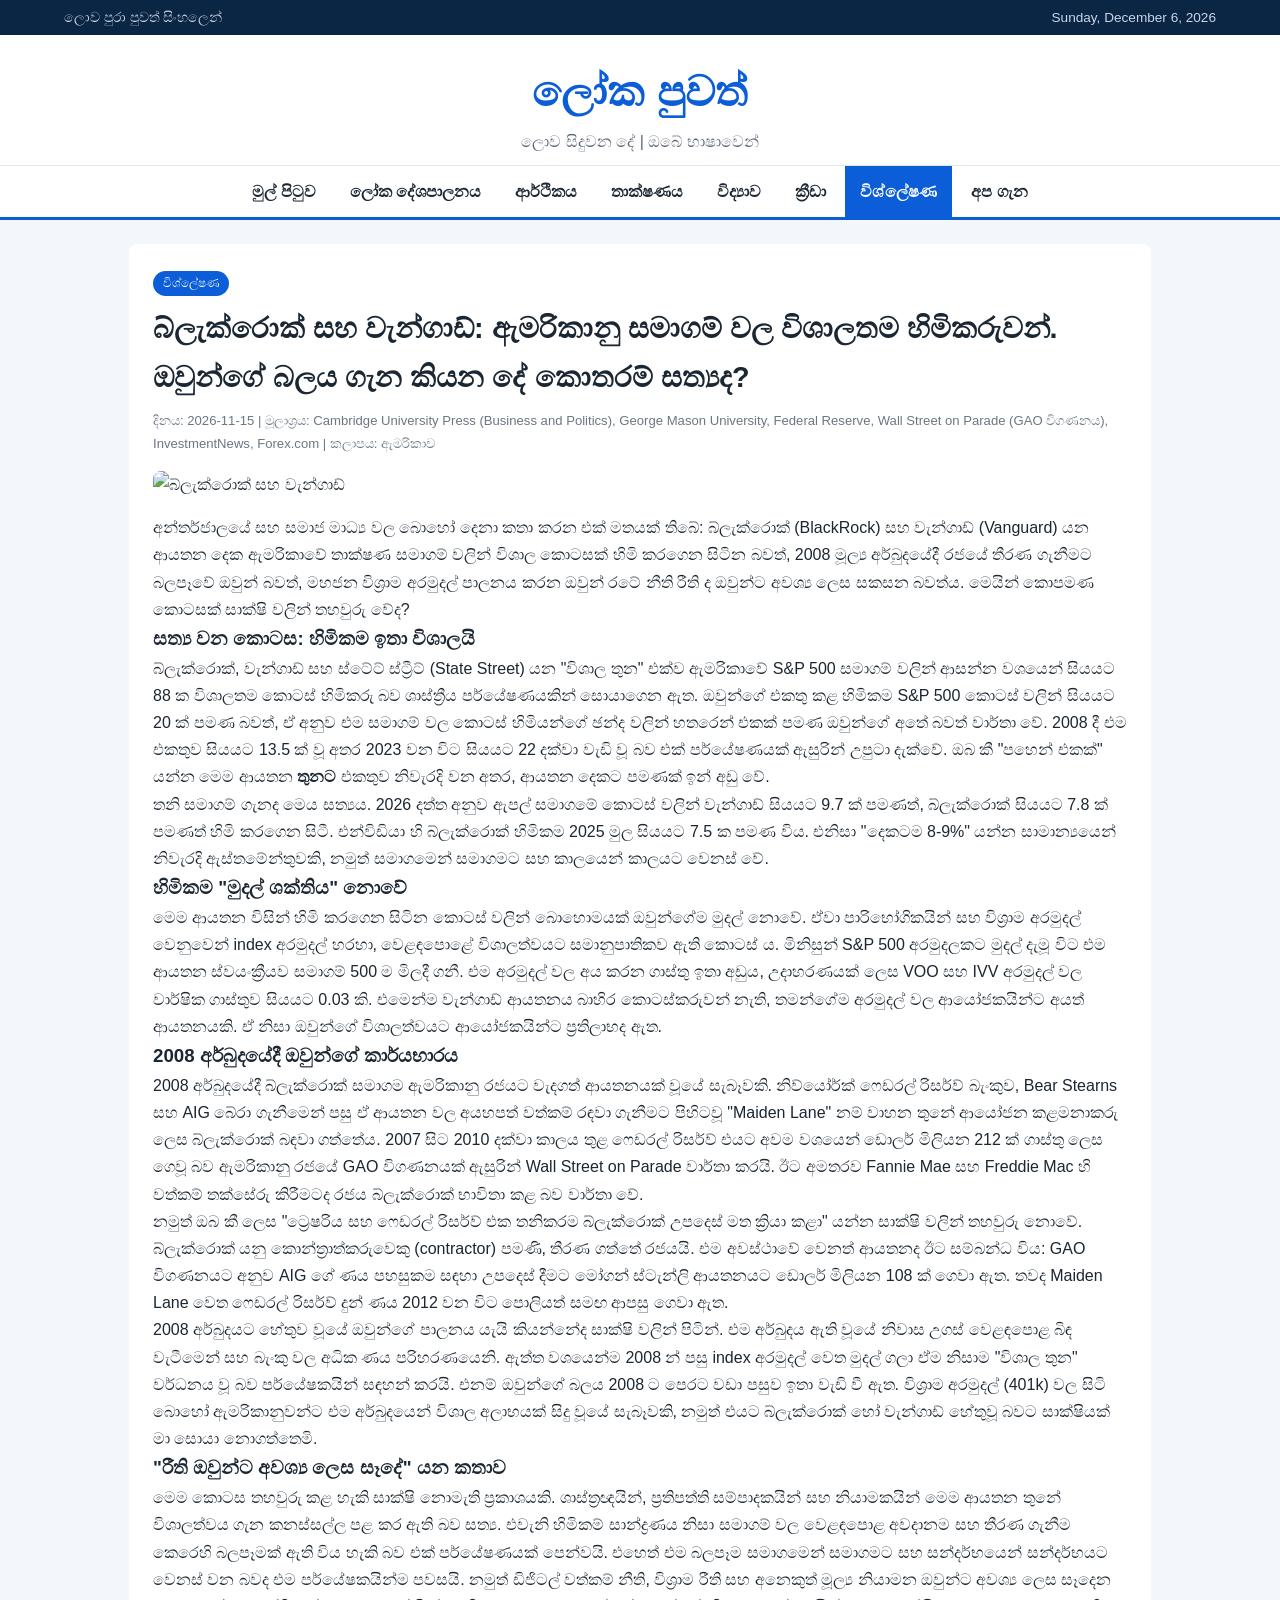
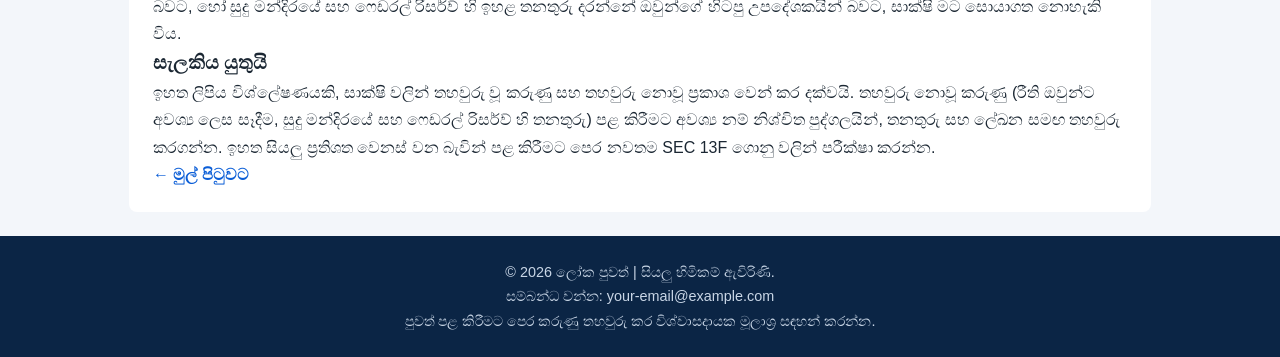
==== news-blackrock-vanguard.html @ 2d6bdccb "Add files via upload" ====
<!DOCTYPE html>
<html lang="si">

<head>
    <meta charset="UTF-8">
    <meta name="viewport" content="width=device-width, initial-scale=1.0">
    <!-- ✏️ පුවතේ සිරස්තලය මෙතැනත් දමන්න (browser tab එකේ පෙනේ) -->
    <title>බ්ලැක්රොක් සහ වැන්ගාඩ්: ඇමරිකානු සමාගම් වල විශාලතම හිමිකරුවන් | ලෝක පුවත්</title>
    <meta name="description" content="බ්ලැක්රොක් සහ වැන්ගාඩ් ඇමරිකානු සමාගම් වල විශාල කොටස් හිමිකරුවන් වුවත්, ඔවුන් රටේ නීති තීරණය කරන බවට ඇති කතාව කොතරම් සත්‍යද?">
    <link rel="stylesheet" href="css/style.css">
    <script src="js/script.js" defer></script>
</head>

<body>

    <!-- ============ ඉහළම තීරුව ============ -->
    <div class="topbar">
        <span>ලොව පුරා පුවත් සිංහලෙන්</span>
        <span id="today"></span>
    </div>

    <!-- ============ අඩවියේ නම ============ -->
    <header class="masthead">
        <h1>ලෝක පුවත්</h1>
        <p>ලොව සිදුවන දේ | ඔබේ භාෂාවෙන්</p>
    </header>

    <!-- ============ මෙනුව ============ -->
    <nav class="main-nav">
        <a href="index.html">මුල් පිටුව</a>
        <a href="politics.html">ලෝක දේශපාලනය</a>
        <a href="economy.html">ආර්ථිකය</a>
        <a href="technology.html">තාක්ෂණය</a>
        <a href="science.html">විද්‍යාව</a>
        <a href="sports.html">ක්‍රීඩා</a>
        <a href="analysis.html" class="active">විශ්ලේෂණ</a>
        <a href="about.html">අප ගැන</a>
    </nav>

    <main class="container">

        <!-- ====================================================== -->
        <!--                   සම්පූර්ණ ලිපිය                        -->
        <!-- ====================================================== -->
        <article class="article">

            <!-- ✏️ කාණ්ඩය -->
            <span class="category">විශ්ලේෂණ</span>

            <!-- ✏️ සිරස්තලය -->
            <h2>බ්ලැක්රොක් සහ වැන්ගාඩ්: ඇමරිකානු සමාගම් වල විශාලතම හිමිකරුවන්. ඔවුන්ගේ බලය ගැන කියන දේ කොතරම් සත්‍යද?</h2>

            <!-- ✏️ දිනය සහ මූලාශ්‍රය -->
            <p class="meta">දිනය: 2026-11-15 | මූලාශ්‍රය: Cambridge University Press (Business and Politics), George Mason University, Federal Reserve, Wall Street on Parade (GAO විගණනය), InvestmentNews, Forex.com | කලාපය: ඇමරිකාව</p>

            <!-- ✏️ ඡායාරූපය: ඔබේම ඡායාරූපයක් images folder එකට දමා මෙහි ලිපිනය වෙනස් කරන්න -->
            <img src="https://placehold.co/1000x560?text=BlackRock+Vanguard" alt="බ්ලැක්රොක් සහ වැන්ගාඩ්">

            <p>
                අන්තර්ජාලයේ සහ සමාජ මාධ්‍ය වල බොහෝ දෙනා කතා කරන එක් මතයක් තිබේ: බ්ලැක්රොක් (BlackRock) සහ
                වැන්ගාඩ් (Vanguard) යන ආයතන දෙක ඇමරිකාවේ තාක්ෂණ සමාගම් වලින් විශාල කොටසක් හිමි කරගෙන සිටින බවත්, 2008
                මූල්‍ය අර්බුදයේදී රජයේ තීරණ ගැනීමට බලපෑවේ ඔවුන් බවත්, මහජන විශ්‍රාම අරමුදල් පාලනය කරන ඔවුන් රටේ නීති
                රීති ද ඔවුන්ට අවශ්‍ය ලෙස සකසන බවත්ය. මෙයින් කොපමණ කොටසක් සාක්ෂි වලින් තහවුරු වේද?
            </p>

            <h3>සත්‍ය වන කොටස: හිමිකම ඉතා විශාලයි</h3>
            <p>
                බ්ලැක්රොක්, වැන්ගාඩ් සහ ස්ටේට් ස්ට්‍රීට් (State Street) යන "විශාල තුන" එක්ව ඇමරිකාවේ S&amp;P 500
                සමාගම් වලින් ආසන්න වශයෙන් සියයට 88 ක විශාලතම කොටස් හිමිකරු බව ශාස්ත්‍රීය පර්යේෂණයකින් සොයාගෙන ඇත.
                ඔවුන්ගේ එකතු කළ හිමිකම S&amp;P 500 කොටස් වලින් සියයට 20 ක් පමණ බවත්, ඒ අනුව එම සමාගම් වල
                කොටස් හිමියන්ගේ ඡන්ද වලින් හතරෙන් එකක් පමණ ඔවුන්ගේ අතේ බවත් වාර්තා වේ. 2008 දී එම එකතුව සියයට 13.5
                ක් වූ අතර 2023 වන විට සියයට 22 දක්වා වැඩි වූ බව එක් පර්යේෂණයක් ඇසුරින් උපුටා දැක්වේ. ඔබ කී
                "පහෙන් එකක්" යන්න මෙම ආයතන <b>තුනට</b> එකතුව නිවැරදි වන අතර, ආයතන දෙකට පමණක් ඉන් අඩු වේ.
            </p>
            <p>
                තනි සමාගම් ගැනද මෙය සත්‍යය. 2026 දත්ත අනුව ඇපල් සමාගමේ කොටස් වලින් වැන්ගාඩ් සියයට 9.7 ක් පමණත්,
                බ්ලැක්රොක් සියයට 7.8 ක් පමණත් හිමි කරගෙන සිටී. එන්විඩියා හි බ්ලැක්රොක් හිමිකම 2025 මුල සියයට 7.5 ක
                පමණ විය. එනිසා "දෙකටම 8-9%" යන්න සාමාන්‍යයෙන් නිවැරදි ඇස්තමේන්තුවකි, නමුත් සමාගමෙන් සමාගමට සහ කාලයෙන් කාලයට
                වෙනස් වේ.
            </p>

            <h3>හිමිකම "මුදල් ශක්තිය" නොවේ</h3>
            <p>
                මෙම ආයතන විසින් හිමි කරගෙන සිටින කොටස් වලින් බොහොමයක් ඔවුන්ගේම මුදල් නොවේ. ඒවා පාරිභෝගිකයින් සහ විශ්‍රාම
                අරමුදල් වෙනුවෙන් index අරමුදල් හරහා, වෙළඳපොළේ විශාලත්වයට සමානුපාතිකව ඇති කොටස් ය. මිනිසුන් S&amp;P 500
                අරමුදලකට මුදල් දැමූ විට එම ආයතන ස්වයංක්‍රීයව සමාගම් 500 ම මිලදී ගනී. එම අරමුදල් වල අය කරන ගාස්තු ඉතා
                අඩුය, උදාහරණයක් ලෙස VOO සහ IVV අරමුදල් වල වාර්ෂික ගාස්තුව සියයට 0.03 කි. එමෙන්ම වැන්ගාඩ් ආයතනය බාහිර
                කොටස්කරුවන් නැති, තමන්ගේම අරමුදල් වල ආයෝජකයින්ට අයත් ආයතනයකි. ඒ නිසා ඔවුන්ගේ විශාලත්වයට ආයෝජකයින්ට
                ප්‍රතිලාභද ඇත.
            </p>

            <h3>2008 අර්බුදයේදී ඔවුන්ගේ කාර්යභාරය</h3>
            <p>
                2008 අර්බුදයේදී බ්ලැක්රොක් සමාගම ඇමරිකානු රජයට වැදගත් ආයතනයක් වූයේ සැබෑවකි. නිව්යෝර්ක් ෆෙඩරල් රිසර්ව්
                බැංකුව, Bear Stearns සහ AIG බේරා ගැනීමෙන් පසු ඒ ආයතන වල අයහපත් වත්කම් රඳවා ගැනීමට පිහිටවූ "Maiden Lane"
                නම් වාහන තුනේ ආයෝජන කළමනාකරු ලෙස බ්ලැක්රොක් බඳවා ගත්තේය. 2007 සිට 2010 දක්වා කාලය තුළ ෆෙඩරල් රිසර්ව්
                එයට අවම වශයෙන් ඩොලර් මිලියන 212 ක් ගාස්තු ලෙස ගෙවූ බව ඇමරිකානු රජයේ GAO විගණනයක් ඇසුරින් Wall Street on
                Parade වාර්තා කරයි. ඊට අමතරව Fannie Mae සහ Freddie Mac හි වත්කම් තක්සේරු කිරීමටද රජය බ්ලැක්රොක් භාවිතා
                කළ බව වාර්තා වේ.
            </p>
            <p>
                නමුත් ඔබ කී ලෙස "ට්‍රෙෂරිය සහ ෆෙඩරල් රිසර්ව් එක තනිකරම බ්ලැක්රොක් උපදෙස් මත ක්‍රියා කළා" යන්න සාක්ෂි වලින්
                තහවුරු නොවේ. බ්ලැක්රොක් යනු කොන්ත්‍රාත්කරුවෙකු (contractor) පමණි, තීරණ ගත්තේ රජයයි. එම අවස්ථාවේ වෙනත් ආයතනද
                ඊට සම්බන්ධ විය: GAO විගණනයට අනුව AIG ගේ ණය පහසුකම සඳහා උපදෙස් දීමට මෝගන් ස්ටැන්ලි ආයතනයට ඩොලර් මිලියන 108
                ක් ගෙවා ඇත. තවද Maiden Lane වෙත ෆෙඩරල් රිසර්ව් දුන් ණය 2012 වන විට පොලියත් සමඟ ආපසු ගෙවා ඇත.
            </p>
            <p>
                2008 අර්බුදයට හේතුව වූයේ ඔවුන්ගේ පාලනය යැයි කියන්නේද සාක්ෂි වලින් පිටින්. එම අර්බුදය ඇති වූයේ නිවාස උගස්
                වෙළඳපොළ බිඳ වැටීමෙන් සහ බැංකු වල අධික ණය පරිහරණයෙනි. ඇත්ත වශයෙන්ම 2008 න් පසු index අරමුදල් වෙත
                මුදල් ගලා ඒම නිසාම "විශාල තුන" වර්ධනය වූ බව පර්යේෂකයින් සඳහන් කරයි. එනම් ඔවුන්ගේ බලය 2008 ට පෙරට
                වඩා පසුව ඉතා වැඩි වී ඇත. විශ්‍රාම අරමුදල් (401k) වල සිටි බොහෝ ඇමරිකානුවන්ට එම අර්බුදයෙන් විශාල අලාභයක්
                සිදු වූයේ සැබෑවකි, නමුත් එයට බ්ලැක්රොක් හෝ වැන්ගාඩ් හේතුවූ බවට සාක්ෂියක් මා සොයා නොගත්තෙමි.
            </p>

            <h3>"රීති ඔවුන්ට අවශ්‍ය ලෙස සෑදේ" යන කතාව</h3>
            <p>
                මෙම කොටස තහවුරු කළ හැකි සාක්ෂි නොමැති ප්‍රකාශයකි. ශාස්ත්‍රඥයින්, ප්‍රතිපත්ති සම්පාදකයින් සහ නියාමකයින්
                මෙම ආයතන තුනේ විශාලත්වය ගැන කනස්සල්ල පළ කර ඇති බව සත්‍ය. එවැනි හිමිකම් සාන්ද්‍රණය නිසා සමාගම් වල
                වෙළඳපොළ අවදානම සහ තීරණ ගැනීම කෙරෙහි බලපෑමක් ඇති විය හැකි බව එක් පර්යේෂණයක් පෙන්වයි. එහෙත් එම බලපෑම
                සමාගමෙන් සමාගමට සහ සන්දර්භයෙන් සන්දර්භයට වෙනස් වන බවද එම පර්යේෂකයින්ම පවසයි. නමුත් ඩිජිටල් වත්කම් නීති,
                විශ්‍රාම රීති සහ අනෙකුත් මූල්‍ය නියාමන ඔවුන්ට අවශ්‍ය ලෙස සෑදෙන බවට, හෝ සුදු මන්දිරයේ සහ ෆෙඩරල්
                රිසර්ව් හි ඉහළ තනතුරු දරන්නේ ඔවුන්ගේ හිටපු උපදේශකයින් බවට, සාක්ෂි මට සොයාගත නොහැකි විය.
            </p>

            <h3>සැලකිය යුතුයි</h3>
            <p>
                ඉහත ලිපිය විශ්ලේෂණයකි, සාක්ෂි වලින් තහවුරු වූ කරුණු සහ තහවුරු නොවූ ප්‍රකාශ වෙන් කර දක්වයි. තහවුරු නොවූ
                කරුණු (රීති ඔවුන්ට අවශ්‍ය ලෙස සෑදීම, සුදු මන්දිරයේ සහ ෆෙඩරල් රිසර්ව් හි තනතුරු) පළ කිරීමට අවශ්‍ය නම් නිශ්චිත
                පුද්ගලයින්, තනතුරු සහ ලේඛන සමඟ තහවුරු කරගන්න. ඉහත සියලු ප්‍රතිශත වෙනස් වන බැවින් පළ කිරීමට පෙර
                නවතම SEC 13F ගොනු වලින් පරීක්ෂා කරන්න.
            </p>

            <!-- ආපසු යන සබැඳිය -->
            <a href="index.html" class="read-more">← මුල් පිටුවට</a>

        </article>

    </main>

    <!-- ============ පාදය ============ -->
    <footer>
        <p>© 2026 ලෝක පුවත් | සියලු හිමිකම් ඇවිරිණි.</p>
        <!-- ✏️ ඔබේ සැබෑ email ලිපිනය දමන්න -->
        <p>සම්බන්ධ වන්න: your-email@example.com</p>
        <p>පුවත් පළ කිරීමට පෙර කරුණු තහවුරු කර විශ්වාසදායක මූලාශ්‍ර සඳහන් කරන්න.</p>
    </footer>

</body>

</html>
---- css/style.css ----
/* ===== පොදු ===== */
* { box-sizing: border-box; margin: 0; padding: 0; }
body { font-family: "Noto Sans Sinhala", "Iskoola Pota", Arial, sans-serif; background: #f3f6fa; color: #1b2733; line-height: 1.7; }
a { color: inherit; text-decoration: none; }
img { max-width: 100%; display: block; }
/* ===== ඉහළ තීරුව සහ header ===== */
.topbar { background: #0b2545; color: #c9d6e6; display: flex; justify-content: space-between; padding: 6px 5%; font-size: .85rem; }
.masthead { text-align: center; padding: 22px 5% 10px; background: #fff; }
.masthead h1 { font-size: 2.6rem; color: #0b5ed7; }
.masthead p { color: #5b6775; }
/* ===== මෙනුව ===== */
.main-nav { background: #fff; display: flex; flex-wrap: wrap; justify-content: center; gap: 4px; border-top: 1px solid #e1e6ee; border-bottom: 3px solid #0b5ed7; position: sticky; top: 0; z-index: 5; }
.main-nav a { padding: 12px 15px; font-weight: 600; }
.main-nav a:hover, .main-nav a.active { background: #0b5ed7; color: #fff; }
.container { max-width: 1150px; margin: 24px auto; padding: 0 5%; }
/* ===== සෙවුම සහ කලාප ===== */
.search-row { display: flex; gap: 8px; margin-bottom: 14px; }
.search-row input { flex: 1; padding: 10px; border: 1px solid #c3cddb; border-radius: 6px; font: inherit; }
button { background: #0b5ed7; color: #fff; border: 0; padding: 10px 20px; border-radius: 6px; font: inherit; cursor: pointer; }
.regions { display: flex; flex-wrap: wrap; align-items: center; gap: 8px; margin-bottom: 16px; }
.region-btn { background: #fff; color: #0b2545; border: 1px solid #c3cddb; padding: 5px 14px; border-radius: 20px; }
.region-btn.active { background: #0b5ed7; color: #fff; }
/* ===== ගමන් කරන පුවත ===== */
.breaking-news { display: flex; background: #fff; border-left: 5px solid #d62828; margin-bottom: 24px; overflow: hidden; }
.breaking-news strong { background: #d62828; color: #fff; padding: 8px 14px; white-space: nowrap; }
.ticker-window { overflow: hidden; flex: 1; padding: 8px 0; }
.ticker-text { display: inline-block; white-space: nowrap; padding-left: 100%; animation: tick 25s linear infinite; }
@keyframes tick { to { transform: translateX(-100%); } }
/* ===== ප්‍රධාන පුවත ===== */
.featured { display: grid; grid-template-columns: 1.2fr 1fr; gap: 24px; background: #fff; border-radius: 8px; overflow: hidden; margin-bottom: 32px; box-shadow: 0 2px 8px #0001; }
.featured-copy { padding: 24px; }
.featured-copy h2 { margin: 8px 0; font-size: 1.6rem; }
.category { display: inline-block; background: #0b5ed7; color: #fff; font-size: .78rem; padding: 2px 10px; border-radius: 20px; }
.meta { font-size: .82rem; color: #6b7785; margin: 8px 0; }
.read-more { color: #0b5ed7; font-weight: 700; }
/* ===== පුවත් කාඩ් ===== */
.section-heading { display: flex; align-items: baseline; gap: 12px; border-bottom: 2px solid #0b2545; margin-bottom: 18px; }
.section-heading span { color: #6b7785; font-size: .9rem; }
.section-heading.light { border-color: #fff; }
.section-heading.light span { color: #c9d6e6; }
.news-grid { display: grid; grid-template-columns: repeat(auto-fill, minmax(290px, 1fr)); gap: 20px; }
.news-card { background: #fff; border-radius: 8px; overflow: hidden; box-shadow: 0 2px 8px #0001; }
.news-content { padding: 16px; }
.news-content h3 { margin: 8px 0 4px; }
/* ===== විශ්ලේෂණ ===== */
.analysis-panel { background: #0b2545; color: #fff; padding: 24px; border-radius: 8px; margin: 32px 0; }
.analysis-grid { display: grid; grid-template-columns: repeat(auto-fit, minmax(260px, 1fr)); gap: 20px; }
.analysis-grid article { background: #13335c; padding: 18px; border-radius: 8px; }
.analysis-grid a { color: #9cc4ff; font-weight: 700; }
/* ===== පුවත් පිටුව, අප ගැන ===== */
.article { background: #fff; padding: 24px; border-radius: 8px; margin-bottom: 24px; }
.article h2 { font-size: 1.8rem; margin: 8px 0; }
.article img { margin: 16px 0; border-radius: 8px; }
.content-section p { margin-bottom: 12px; }
/* ===== පාදය ===== */
footer { background: #0b2545; color: #c9d6e6; text-align: center; padding: 24px 5%; font-size: .9rem; }
@media (max-width: 760px) { .featured { grid-template-columns: 1fr; } .masthead h1 { font-size: 2rem; } }
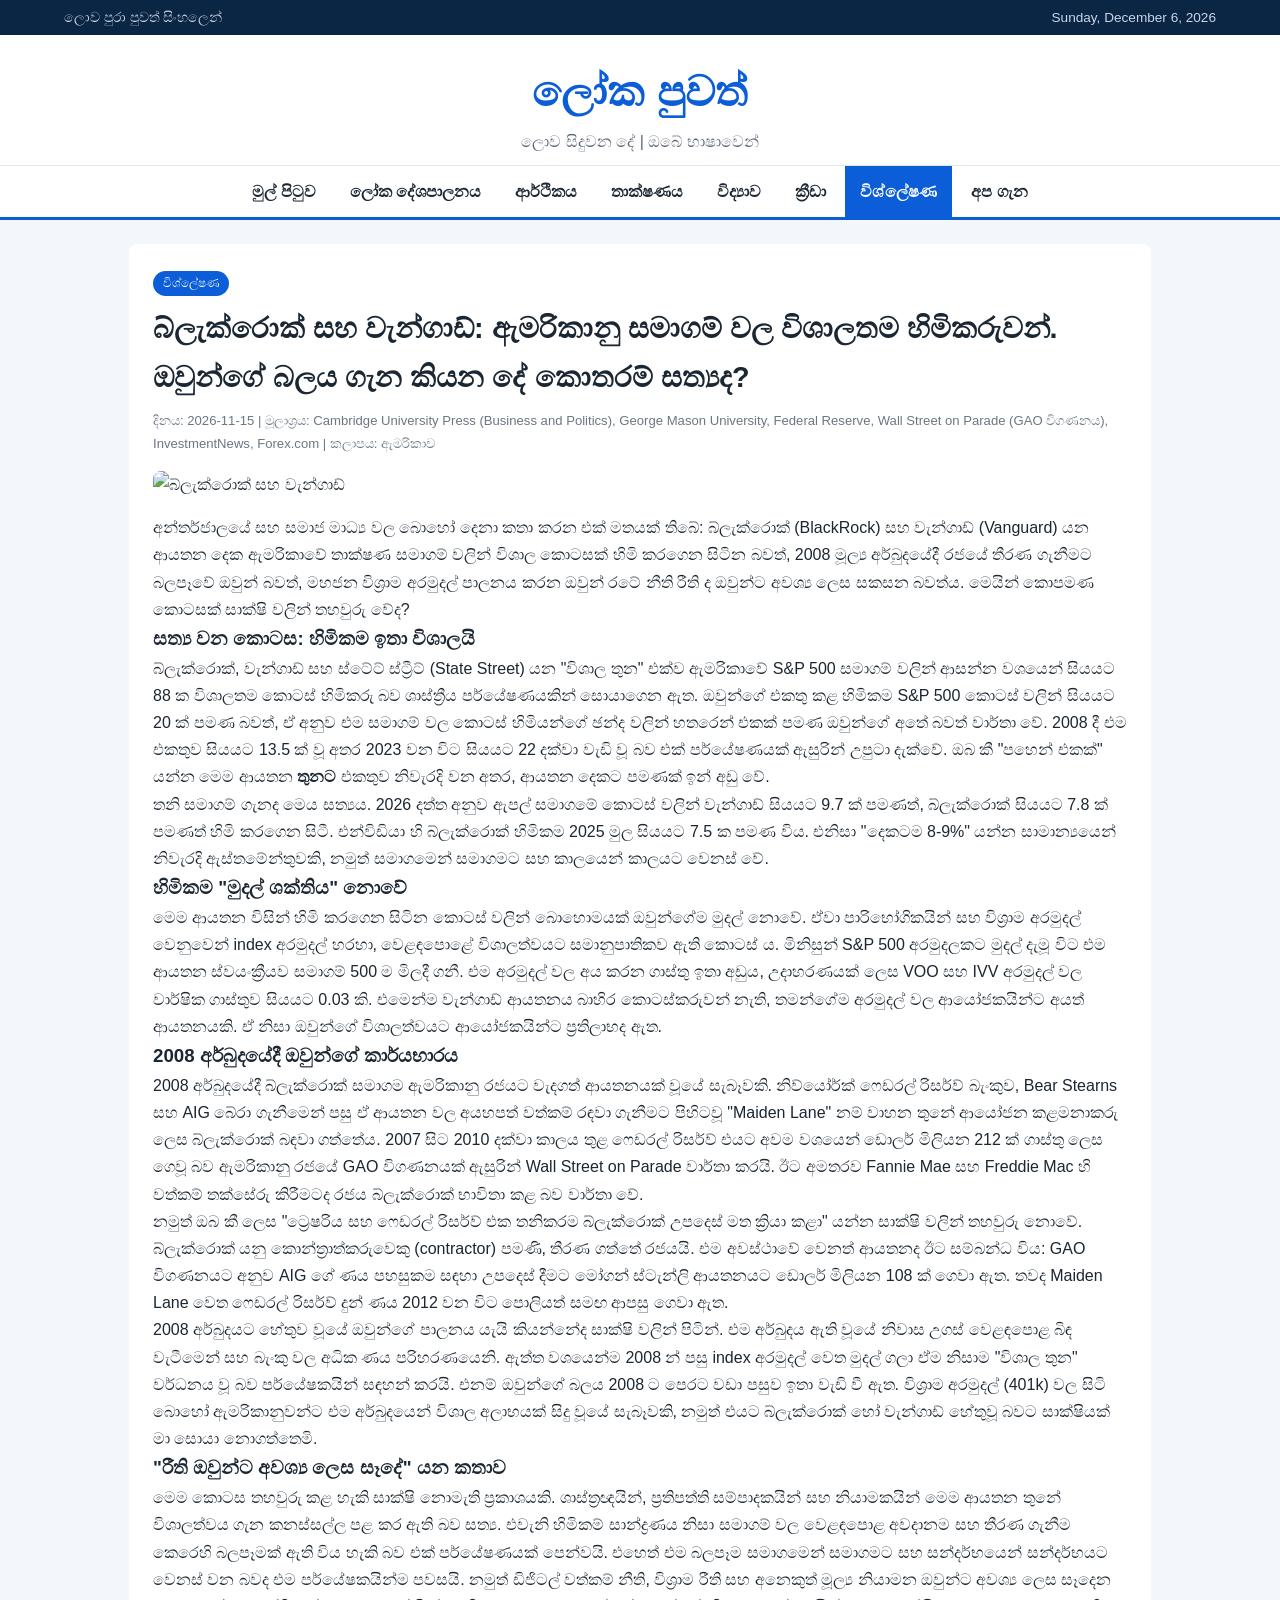
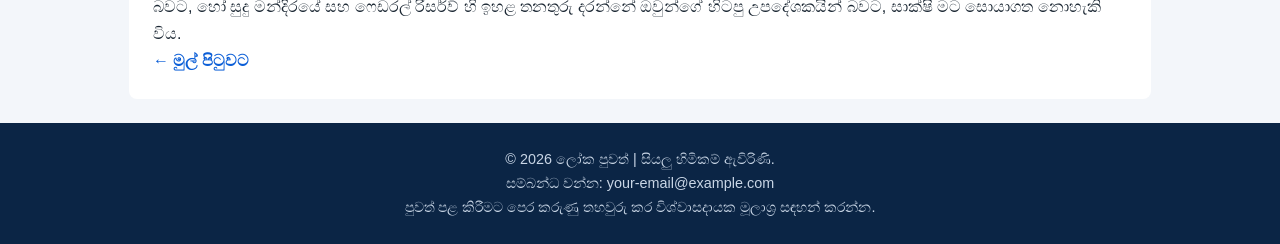
==== commit fd6d1810: "Update news-blackrock-vanguard.html" ====
--- a/news-blackrock-vanguard.html
+++ b/news-blackrock-vanguard.html
@@ -122,14 +122,7 @@
                 රිසර්ව් හි ඉහළ තනතුරු දරන්නේ ඔවුන්ගේ හිටපු උපදේශකයින් බවට, සාක්ෂි මට සොයාගත නොහැකි විය.
             </p>
 
-            <h3>සැලකිය යුතුයි</h3>
-            <p>
-                ඉහත ලිපිය විශ්ලේෂණයකි, සාක්ෂි වලින් තහවුරු වූ කරුණු සහ තහවුරු නොවූ ප්‍රකාශ වෙන් කර දක්වයි. තහවුරු නොවූ
-                කරුණු (රීති ඔවුන්ට අවශ්‍ය ලෙස සෑදීම, සුදු මන්දිරයේ සහ ෆෙඩරල් රිසර්ව් හි තනතුරු) පළ කිරීමට අවශ්‍ය නම් නිශ්චිත
-                පුද්ගලයින්, තනතුරු සහ ලේඛන සමඟ තහවුරු කරගන්න. ඉහත සියලු ප්‍රතිශත වෙනස් වන බැවින් පළ කිරීමට පෙර
-                නවතම SEC 13F ගොනු වලින් පරීක්ෂා කරන්න.
-            </p>
-
+           
             <!-- ආපසු යන සබැඳිය -->
             <a href="index.html" class="read-more">← මුල් පිටුවට</a>
 
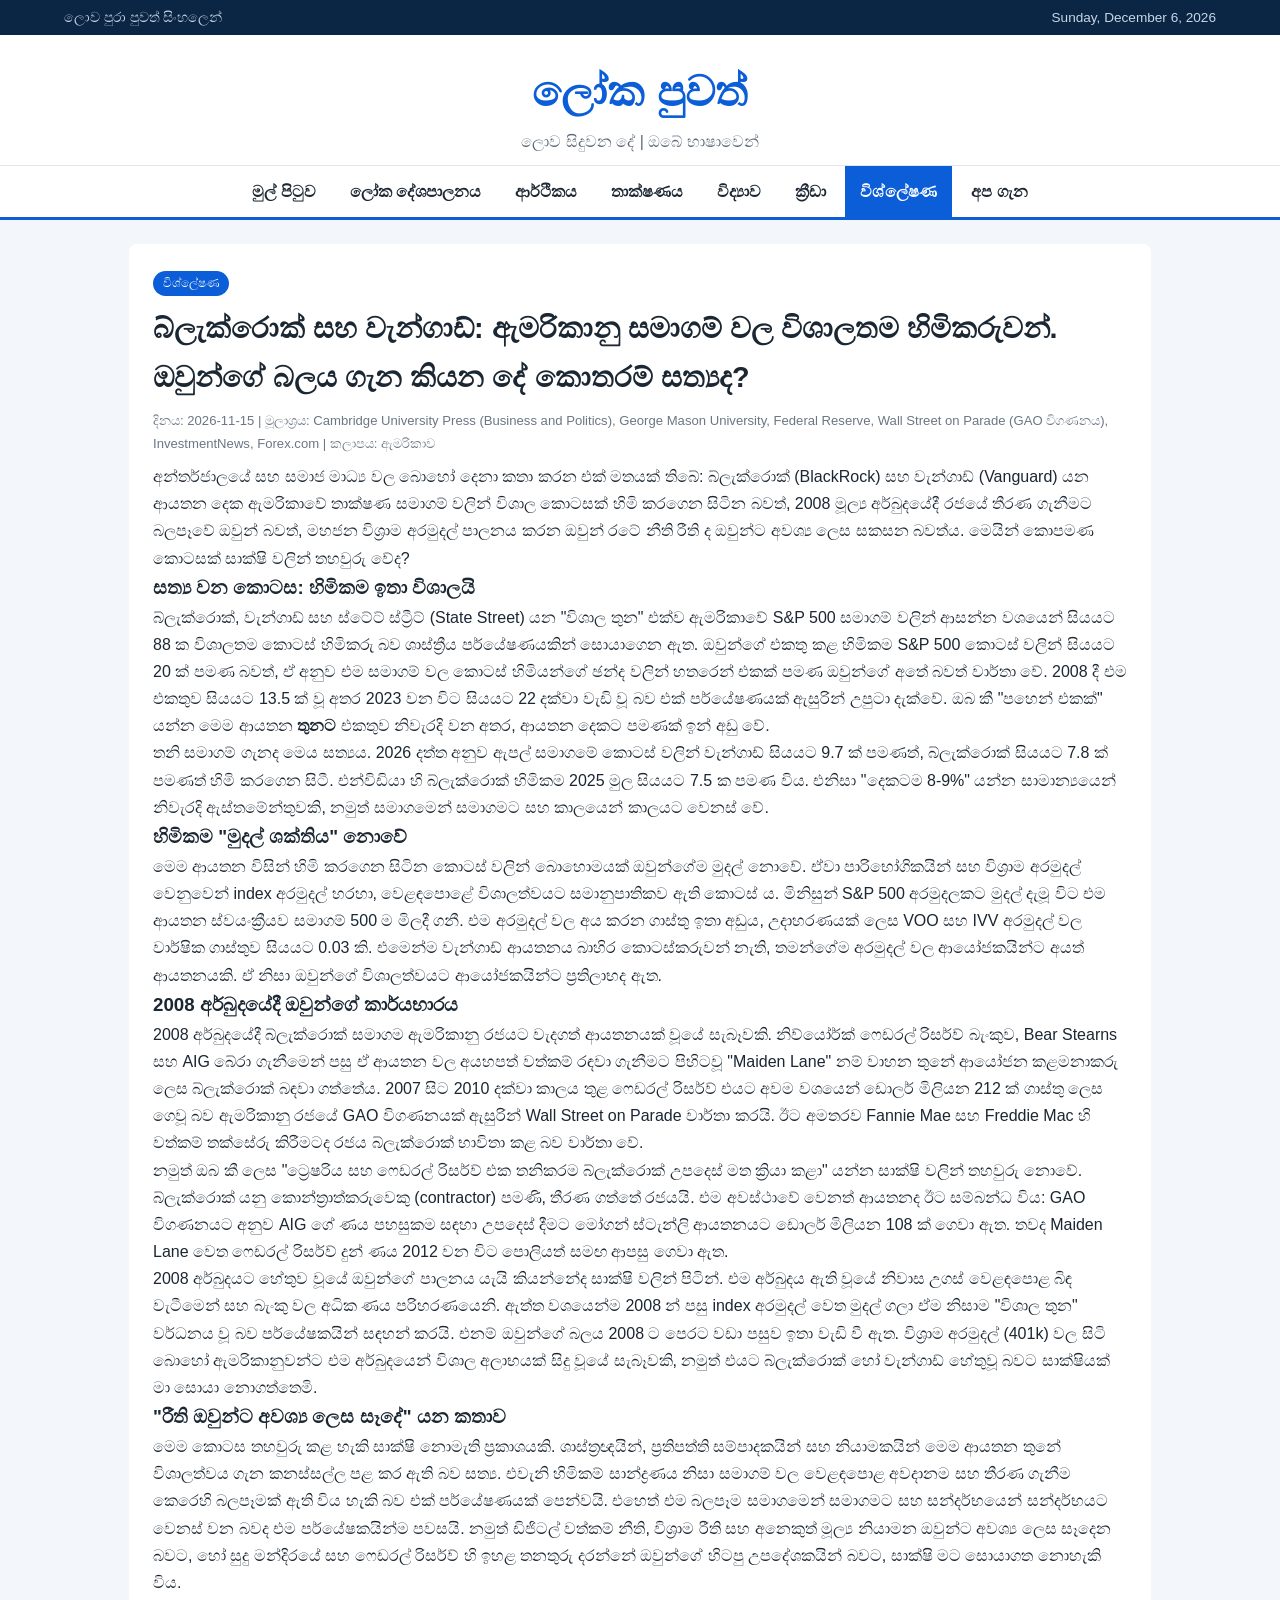
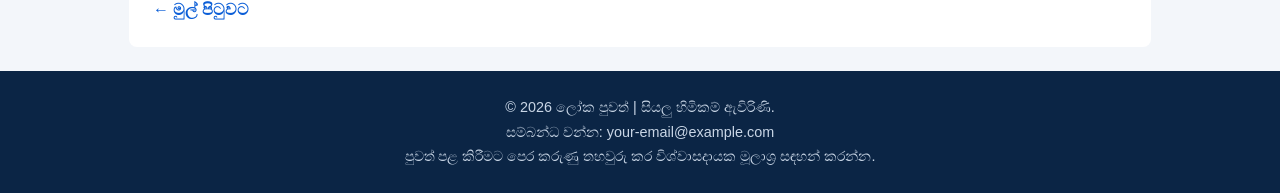
==== commit 71690300: "Comment out image in news-blackrock-vanguard.html Comment out image tag for BlackRock and Vanguard." ====
--- a/news-blackrock-vanguard.html
+++ b/news-blackrock-vanguard.html
@@ -54,7 +54,7 @@
             <p class="meta">දිනය: 2026-11-15 | මූලාශ්‍රය: Cambridge University Press (Business and Politics), George Mason University, Federal Reserve, Wall Street on Parade (GAO විගණනය), InvestmentNews, Forex.com | කලාපය: ඇමරිකාව</p>
 
             <!-- ✏️ ඡායාරූපය: ඔබේම ඡායාරූපයක් images folder එකට දමා මෙහි ලිපිනය වෙනස් කරන්න -->
-            <img src="https://placehold.co/1000x560?text=BlackRock+Vanguard" alt="බ්ලැක්රොක් සහ වැන්ගාඩ්">
+           <!-- <img src="https://placehold.co/1000x560?text=BlackRock+Vanguard" alt="බ්ලැක්රොක් සහ වැන්ගාඩ්"> -->
 
             <p>
                 අන්තර්ජාලයේ සහ සමාජ මාධ්‍ය වල බොහෝ දෙනා කතා කරන එක් මතයක් තිබේ: බ්ලැක්රොක් (BlackRock) සහ
